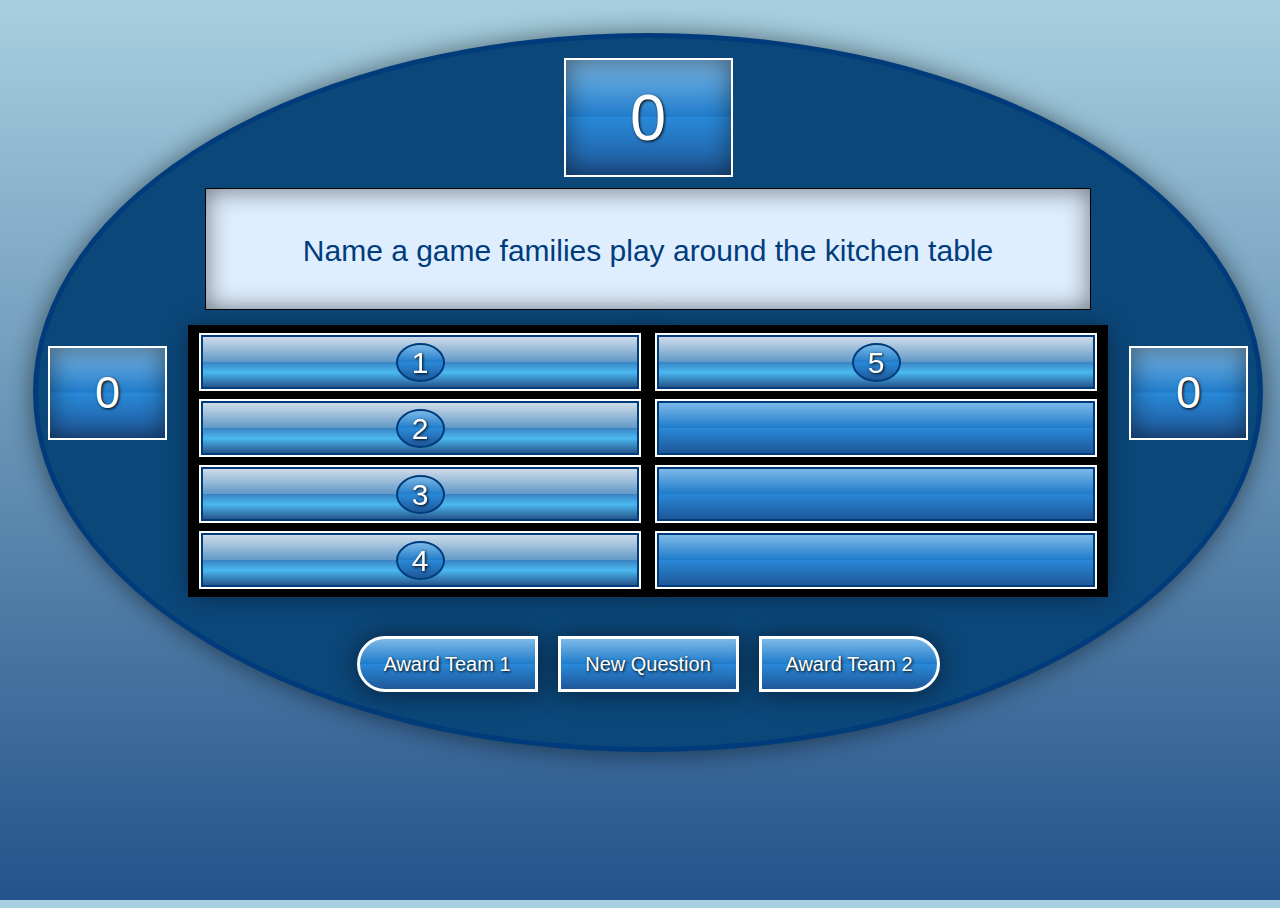
==== index.html @ 3259bda7 "Initial commit" ====
<!DOCTYPE html>
<html>
    <head>
        <meta charset="utf-8">
        <meta http-equiv="X-UA-Compatible" content="IE=edge">
        <title>Family Feud</title>
        <meta name="description" content="">
        <meta name="viewport" content="width=device-width, initial-scale=1">
        <link rel="stylesheet" href="style.css">

        <script src="https://code.jquery.com/jquery-3.6.4.min.js"></script>
        <script src="https://cdnjs.cloudflare.com/ajax/libs/gsap/3.9.0/gsap.min.js"></script>

    </head>
    <body>
        

        <script src="main.js"></script>
    </body>
</html>
---- style.css ----
html {
    height: 100%;
    width: 100%;  
  }
  
  body {
    background: #a7cfdf;
    background: -moz-linear-gradient(top, #a7cfdf 0%, #23538a 100%);
    background: -webkit-linear-gradient(top, #a7cfdf 0%, #23538a 100%);
    background: linear-gradient(to bottom, #a7cfdf 0%, #23538a 100%);
    filter: progid: DXImageTransform.Microsoft.gradient( startColorstr='#a7cfdf', endColorstr='#23538a', GradientType=0);
    padding: 25px;
    height: 100%;
    width: 100%;
    box-sizing: border-box;
  }
  
  .gameBoard .cardHolder>div,
  .gameBoard .LBG {
    background: #cedbe9;
    background: -moz-linear-gradient(top, #cedbe9 0%, #aac5de 17%, #6199c7 50%, #3a84c3 51%, #419ad6 59%, #4bb8f0 71%, #3a8bc2 84%, #26558b 100%);
    background: -webkit-linear-gradient(top, #cedbe9 0%, #aac5de 17%, #6199c7 50%, #3a84c3 51%, #419ad6 59%, #4bb8f0 71%, #3a8bc2 84%, #26558b 100%);
    background: linear-gradient(to bottom, #cedbe9 0%, #aac5de 17%, #6199c7 50%, #3a84c3 51%, #419ad6 59%, #4bb8f0 71%, #3a8bc2 84%, #26558b 100%);
    filter: progid: DXImageTransform.Microsoft.gradient( startColorstr='#cedbe9', endColorstr='#26558b', GradientType=0);
  }
  
  .gameBoard .cardHolder>div:empty,
  .gameBoard .score,
  .gameBoard .button,
  .gameBoard .DBG {
    background: #7db9e8;
    background: -moz-linear-gradient(top, #7db9e8 0%, #207cca 49%, #2989d8 50%, #1e5799 100%);
    background: -webkit-linear-gradient(top, #7db9e8 0%, #207cca 49%, #2989d8 50%, #1e5799 100%);
    background: linear-gradient(to bottom, #7db9e8 0%, #207cca 49%, #2989d8 50%, #1e5799 100%);
    filter: progid: DXImageTransform.Microsoft.gradient( startColorstr='#7db9e8', endColorstr='#1e5799', GradientType=0);
  }
  
  .gameBoard {
    position: relative;
    font-family: helvetica, sans-serif;
    color: white;
    text-shadow: 1px 1px 3px rgba(0, 0, 0, 1);
    border: 5px solid #003c7b;
    text-align: center;
    padding: 150px;
    border-radius: 50%;
    max-width: 1000px;
    max-height: 800px;
    min-width: 305px;
    margin: auto;
    background: url('https://s3-us-west-2.amazonaws.com/s.cdpn.io/40041/bgFF.svg') #0C4779;
    /*background: url('https://s3-us-west-2.amazonaws.com/s.cdpn.io/40041/bgFF.svg') #3a84c3;*/
    background-repeat: repeat;
    background-position: center center;
    -webkit-box-shadow: 0 1px 24px 1px rgba(0, 0, 0, 0.48);
    -moz-box-shadow: 0 1px 24px 1px rgba(0, 0, 0, 0.48);
    box-shadow: 0 1px 24px 1px rgba(0, 0, 0, 0.48);
  }
  
  .gameBoard .score {
    position: absolute;
    text-align: center;
    margin: auto;
    font-size: 45px;
    height: 50px;
    line-height: 50px;
    width: 75px;
    padding: 20px;
    border: 2px solid white;
    -webkit-box-shadow: inset 0 1px 24px 1px rgba(0, 0, 0, 0.48);
    -moz-box-shadow: inset 0 1px 24px 1px rgba(0, 0, 0, 0.48);
    box-shadow: inset 0 1px 24px 1px rgba(0, 0, 0, 0.48);
  }
  .gameBoard .score#boardScore {
    height: 75px;
    line-height: 75px;
    width: 125px;
    font-size: 65px;
    left: 0;
    right: 0;
    top: 20px;
  }
  .gameBoard .score#team1 {
    left: 10px;
    top: 0;
    bottom: 0;
  }
  .gameBoard .score#team2 {
    right: 10px;
    top: 0;
    bottom: 0;
  }
  
  .gameBoard .questionHolder {
    width: 94%;
    margin: auto;
    height: 100px;
    line-height: 100px;
    text-align: center;
    font-size: 30px;
    color: #003c7b;
    text-shadow: initial;
    text-align: center;
    border: 1px solid black;
    background: #deeeff;
    padding: 10px;
    margin-bottom: 15px;
    border: 1px solid black;
    -webkit-box-shadow: inset 0 1px 24px 1px rgba(0, 0, 0, 0.48);
    -moz-box-shadow: inset 0 1px 24px 1px rgba(0, 0, 0, 0.48);
    box-shadow: inset 0 1px 24px 1px rgba(0, 0, 0, 0.48);
  }
  .gameBoard .questionHolder span {
    display: inline-block;
    vertical-align: middle;
    line-height: normal;
  }
  
  .gameBoard .colHolder {
    background: black;
    padding: 4px;
  }
  .gameBoard .colHolder>div {
    display: block;
    width:100%;
    -webkit-box-shadow: 0 1px 24px 1px rgba(0, 0, 0, 0.48);
    -moz-box-shadow: 0 1px 24px 1px rgba(0, 0, 0, 0.48);
    box-shadow: 0 1px 24px 1px rgba(0, 0, 0, 0.48);
  }
  .gameBoard .cardHolder {
    display: inline-block;
    position: relative;
    vertical-align: top;
    height: 50px;
    margin: 4px;
    width: 95%;
    background: black;
    border: 4px solid white;
  }
  .gameBoard .cardHolder:not(.empty){
    cursor: pointer;
  }
  .gameBoard .cardHolder b {
    position: absolute;
    right: 0;
    width: 45px;
    text-align: center;
    border-left: 2px solid #003c7b;
  }
  .gameBoard .cardHolder span {
    margin: 10px;
  }
  .gameBoard .cardHolder>div {
    top: -2px;
    left: -2px;
    margin: 0px;
    padding: 0px;
    position: absolute;
    width: 100%;
    line-height: 100%;
    height: 100%;
    border: 2px solid #003c7b;
    line-height: 50px;
  }
  .gameBoard .cardHolder .back {
    font-size: 25px;
    text-align: left;
    height: 50px;
    line-height: 50px;
  }
  .gameBoard .cardHolder .back span {
    text-align: left;
    display: inline-block;
    vertical-align: middle;
    line-height: normal;
  }
  .gameBoard .cardHolder .front {
    text-align: center;
  }
  .gameBoard .cardHolder .front span {
    font-size: 30px;
    position: absolute;
    border-radius: 50%;
    line-height: 35px;
    height: 35px;
    width: 45px;
    left: 0;
    right: 0;
    top: 0;
    bottom: 0;
    display: block;
    margin: auto;
    border: 2px solid #003c7b;
  }
  
  .gameBoard .btnHolder{
    position: absolute;
    margin: auto;
    left:0;
    right:0;
    bottom:45px
  }
  .gameBoard .btnHolder .button{
    cursor: pointer;
    display:inline-block;
    font-size: 20px;
    margin:10px;
    height:50px;
    line-height:50px;
    width:175px;
    border:3px solid white;
    -webkit-box-shadow: 0 1px 24px 1px rgba(0, 0, 0, 0.48);
    -moz-box-shadow: 0 1px 24px 1px rgba(0, 0, 0, 0.48);
    box-shadow: 0 1px 24px 1px rgba(0, 0, 0, 0.48);
  }
  .gameBoard .btnHolder .button#awardTeam1{
    border-radius: 50px 0 0 50px;
  }
  .gameBoard .btnHolder .button#awardTeam2{
    border-radius: 0 50px 50px 0;
  }
  
  @media screen and (min-width: 780px) {
    .gameBoard .colHolder>div{
      display: inline-block;
      width:50%;
    }
  }
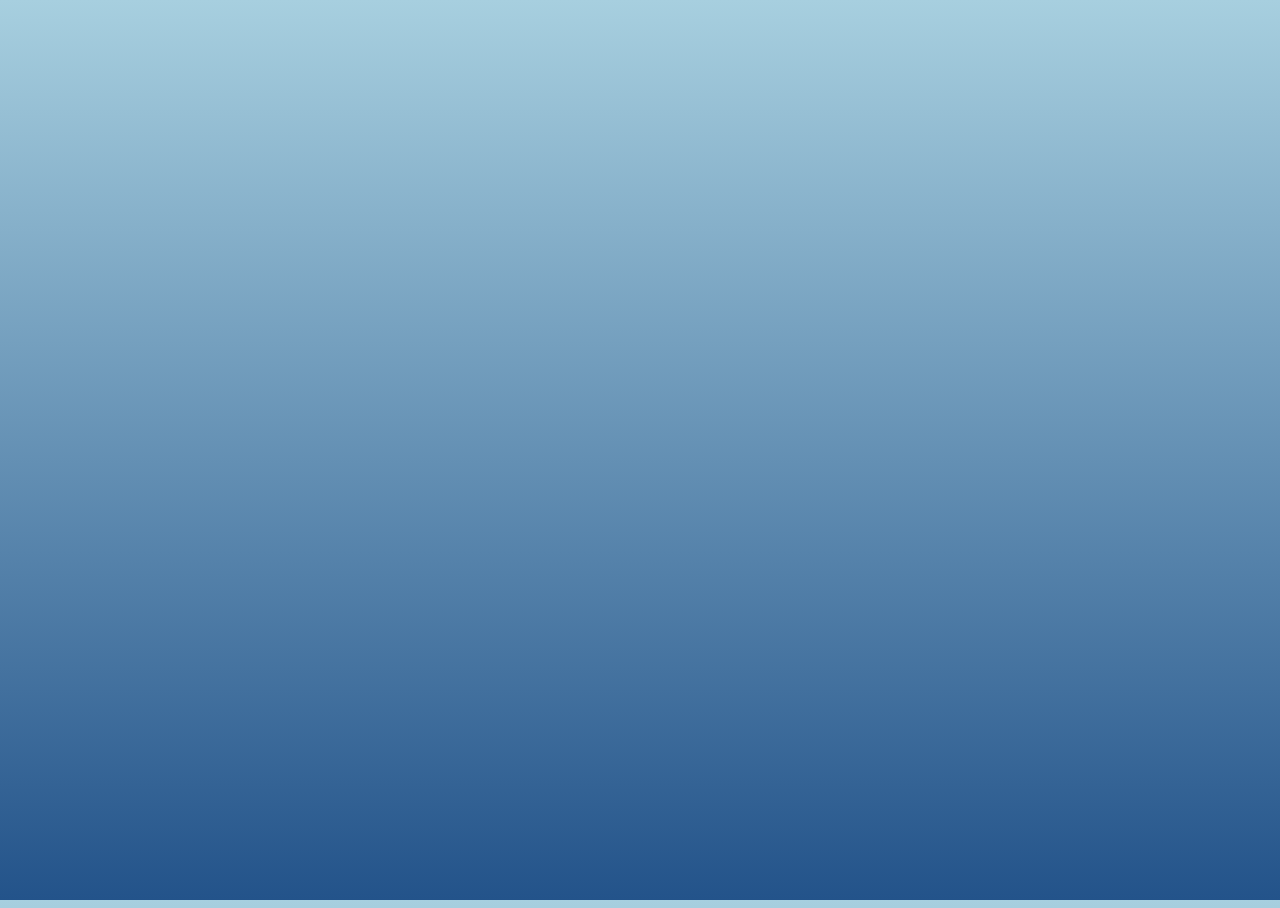
==== commit c1020916: "Host tab + sounds" ====
--- a/index.html
+++ b/index.html
@@ -13,7 +13,6 @@
 
     </head>
     <body>
-        
 
         <script src="main.js"></script>
     </body>
--- a/style.css
+++ b/style.css
@@ -14,6 +14,8 @@
     height: 100%;
     width: 100%;
     box-sizing: border-box;
+
+    overflow: hidden;
   }
   
   .gameBoard .cardHolder>div,
@@ -227,4 +229,3 @@
       width:50%;
     }
   }
-  